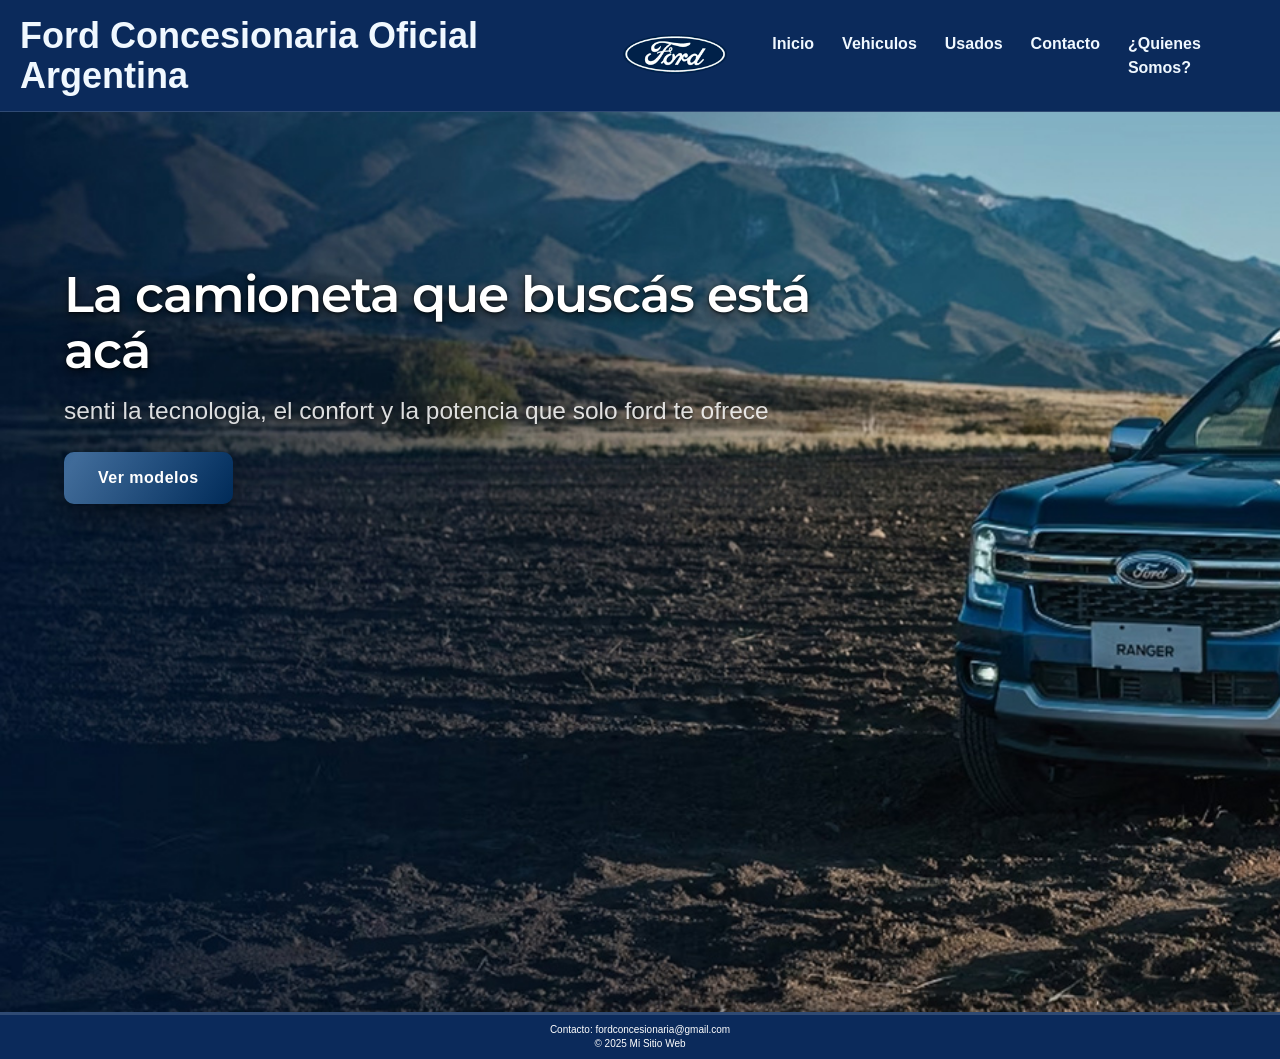
==== index.html @ 2f35cb09 "first commit" ====
<!DOCTYPE html>
<html lang="es">
<head>
    <meta charset="UTF-8">
    <meta name="viewport" content="width=device-width, initial-scale=1.0">
    <title>Ford Concesionaria - Inicio</title>

    <link href="https://cdn.jsdelivr.net/npm/bootstrap@5.3.8/dist/css/bootstrap.min.css" rel="stylesheet" integrity="sha384-sRIl4kxILFvY47J16cr9ZwB07vP4J8+LH7qKQnuqkuIAvNWLzeN8tE5YBujZqJLB" crossorigin="anonymous">

    <link rel="stylesheet" href="./style/styles.css">

    <link href="https://fonts.googleapis.com/css2?family=Montserrat:wght@400;600;700;800&display=swap" rel="stylesheet">


</head>

<body>
    <header>
        <div class="logo"> 
            <h1 class="nombre">Ford Concesionaria Oficial Argentina</h1>
            <a href="index.html" class="logo-img">
            <img class="img" src="./assets/logo-ford.webp" alt="logo de ford">
            </a>
        </div>
        <div class="navegacion">
        <nav>
            <ul>
                <li><a href="index.html">Inicio</a></li>
                <li><a href="paginas/vehiculos.html">Vehiculos</a></li>
                <li><a href="paginas/usados.html">Usados</a></li>
                <li><a href="paginas/contacto.html">Contacto</a></li>
                <li><a href="paginas/quienes-somos.html">¿Quienes Somos?</a></li>
            </ul>
        </nav>
        </div>
    </header>

    <main>
        <section class="inicio">
            <div class="contenido-inicio"> 
                <h2>La camioneta que buscás está acá</h2>
                <p>senti la tecnologia, el confort y la potencia que solo ford te ofrece</p>
                <!-- <p>Una nueva forma de manejar empieza acá, pensada para acompañarte en cada desafío.</p> -->
                <a class="btn-principal" href="paginas/vehiculos.html">Ver modelos</a>
                
                <!-- <img src="./assets/ranger-logo-principal.jpg" alt="imagen de una camioneta ford ranger" title="camioneta ford ranger"> -->
            </div>
        </section>
    </main>

    <footer>
        <p>Contacto: fordconcesionaria@gmail.com<br>© 2025 Mi Sitio Web</p>
    </footer>

    <script src="https://cdn.jsdelivr.net/npm/bootstrap@5.3.8/dist/js/bootstrap.bundle.min.js" integrity="sha384-FKyoEForCGlyvwx9Hj09JcYn3nv7wiPVlz7YYwJrWVcXK/BmnVDxM+D2scQbITxI" crossorigin="anonymous"></script>
    
</body>
</html>
---- style/styles.css ----
* {
    margin: 0;
    padding: 0;
    box-sizing: border-box;
}
body {
    font-family: 'Montserrat', sans-serif;
    margin: 0;
}

h1, h2, h3, h4, h5, h6 {
    margin: 0;
    font-family: 'Montserrat', sans-serif;
}

p {
    margin: 0;
}

ul {
    margin: 0;
    padding: 0;
    list-style: none;
}

/* HEADER CON BARRA DE NAVEGACION */
header{
    background-color: #0b2a5b; 
    color:aliceblue;
    display: flex;
    justify-content:space-between;
    align-items: center;
    /* font-family: "Nunito", sans-serif; */
    font-family: Arial, Helvetica, sans-serif;
    font-weight: 600;
    padding: 16px 40px;
}
header {
    border-bottom: 1px solid rgba(255,255,255,0.15);
}
.nombre{
    box-sizing:border-box;
color:#f4f6f8(0, 9, 91);
cursor: auto;
display: inline;
font-family: Antenna, Arial, Helvetica, "Microsoft YaHei", 微软雅黑, STXihei, 华文细黑, SimSun, 宋体;
font-size: 36px;
font-style: normal;
font-weight: 700;
height: auto;
letter-spacing: normal;
line-height: 39.6px;
text-indent: 0px;
text-rendering: optimizelegibility;
text-size-adjust: 100%;
width: auto;    
-webkit-font-smoothing: antialiased;
margin-left: -20px
}
.nombre h1{
    text-shadow: 
        0 4px 12px rgba(0, 0, 0, 0.6),
        0 1px 3px rgba(0, 0, 0, 0.8);
}
.navegacion {
    display: flex;
    align-items: center;
}
.navegacion a{
    color: aliceblue;
    text-decoration: none;
    font-size: 16px;
}
.navegacion a:hover {
  color: #3fa9f5;
}
.navegacion ul{
    list-style: none;
    display: flex;
    gap: 28px;
}
.logo {
    display: flex;
    align-items: center;
    gap:12px;

    }
.logo img{
        width: 150px;
        height: auto;
        }

.inicio{
    background-image: url("../assets/ranger-logo-principal.webp");
    background-size:cover;
    min-height: 100vh;    
    padding: 0 5vw;       
    
}
.contenido-inicio{
    color: white;
    font-family: sans-serif;
    max-width: auto;        
    padding-top: 7rem;
}


.contenido-inicio h2{
    
    margin-top: 2.7rem;
    font-size: clamp(2.52rem, 4.5vw, 3.15rem); 
    margin-bottom: 0.9rem;                     
    font-weight: 600;
    line-height: 1.1;
    letter-spacing: -0.02em;
    max-width: 750px;
    text-shadow: 
        0 4px 12px rgba(0, 0, 0, 0.6),
        0 1px 3px rgba(0, 0, 0, 0.8);
}


.contenido-inicio p{
    font-size: 1.53rem;       
    max-width: 100%;
    line-height: 1.44;         
    font-weight: 500;
    color: rgba(255,255,255,0.85);
    text-shadow: 
        0 2px 6px rgba(0, 0, 0, 0.6);
}



.btn-principal{
    display: inline-block;
    padding: 14px 34px;
    margin-top: 24px;
    background: linear-gradient(135deg, #003b7a, #002a57);
    color: white;
    text-decoration: none;
    font-weight: 600;
    font-size: 1rem;
    border-radius: 10px;
    letter-spacing: 0.5px;
    box-shadow: 0 10px 25px rgba(0, 0, 0, 0.35);
    transition: all 0.25s ease;
    position: relative;
    overflow: hidden;
}


.btn-principal::after{
    content: "";
    position: absolute;
    top: 0;
    left: -100%;
    width: 200%;
    height: 100%;
    background: linear-gradient(
        120deg,
        transparent,
        rgba(255,255,255,0.25),
        transparent
    );
    transition: 0.5s;
}

.btn-principal:hover::after{
    left: 100%;
}


.btn-principal:hover{
    background: linear-gradient(135deg, #002a57, #001c3d);
    transform: translateY(-3px);
    box-shadow: 0 15px 35px rgba(0,0,0,0.45);
}


.btn-principal:active{
    transform: translateY(1px) scale(0.96);
    box-shadow: 0 6px 15px rgba(0,0,0,0.4);
    background: linear-gradient(135deg, #003b7a, #002a57);
}



footer {
    background-color: #0b2a5b;
    color: white;
    text-align: center;
    font-family: sans-serif;
    font-size: 10px;
    padding: 6px 0;  
}
footer{
    border-top: 3px solid rgba(255,255,255,0.15);
}

footer p {
    margin: 2px 0;  
    line-height: 1.4;
}

.titulo-okm{
    text-align: center;
    margin-top: 4rem;
    margin-bottom: 2.5rem;
    padding: 0 5vw;

    font-family: 'Montserrat', sans-serif;
}


.titulo-okm h2{
    font-size: clamp(2.2rem, 4vw, 3rem);
    font-weight: 650;
    line-height: 1.15;
    letter-spacing: -0.02em;

    margin-bottom: 1rem;

    color: #0b1c2d; 

    text-shadow:
        0 2px 6px rgba(0,0,0,0.08);
}


.titulo-okm p{
    font-size: clamp(1.05rem, 1.6vw, 1.35rem);
    font-weight: 500;
    line-height: 1.6;

    max-width: 680px;
    margin: 0 auto;

    color: #4a5a6a; 

    text-shadow:
        0 1px 3px rgba(0,0,0,0.04);
}


.titulo-okm::after{
    content: "";
    display: block;
    width: 60px;
    height: 4px;
    margin: 1.2rem auto 1.5rem;

    background: linear-gradient(90deg, #4da3ff, #003b7a);
    border-radius: 4px;
}


.nav-vehiculos ul{
    display: flex;
    gap: 15px; 
    list-style: none;
    justify-content:center ;
    margin-top: 24px;
}
.nav-vehiculos ul li a{
    text-decoration: none;
    text-align: center;
}
.btn-vehiculo{
    background-color:  #003b7a;
    color: white;
    font-family: sans-serif;
    font-weight: 600;
    padding: 8px 16px;
    border-radius: 6px;
}
.btn-vehiculo:hover{
    background-color: #002a57 ;
}
.btn-vehiculo {
  display: inline-block;
  transition: transform 0.1s ease;
}
.btn-vehiculo:active {
    background-color: #003b7a;
    transform: scale(0.95); 
}
.titulo-p-up{
    text-align: center; 
    font-family: sans-serif;
    font-size: 2rem;
    margin-top: 60px;
    font-weight: 600;
}
.titulo-autos{
    text-align: center;
    font-family: sans-serif;
    font-size: 2rem;
    margin-top: 60px;
    font-weight: 600;
}
.titulo-suvs{
    text-align: center;
    font-family: sans-serif;
    font-size: 2rem;
    margin-top: 60px;
    font-weight: 600;
}
/* .body-0km {
    height: 100%;
}*/

.body-0km{
    min-height: 100vh;
    display: flex;
    flex-direction: column;
}
.main-0km{
    flex: 1;    
} 
body{
    min-height: 100vh;
    display: flex;
    flex-direction: column;
}
main{
    flex: 1;
}

.lista-articulos {
    
    display: grid; 
    grid-template-columns: repeat(3, minmax(300px, 400px));
    gap: 3rem;
    max-width: 1450px;   
    margin: 0 auto;    
    justify-content: start; 
    padding: 2rem 5vw;     
    margin-bottom: 100px;
}
.articulos-0km {
   
    
    /* flex: 1; */
    /* min-width: 400px;
    max-width: 400px; */
    text-align: center;
    font-family: sans-serif;
    
}
.articulos-0km h4{
    margin-top: 20px;
    font-family: sans-serif;
    font-size: 1.2rem;
    font-weight: 600;
    margin-bottom: 10px;
}
.art-usado h3{
    margin-top: 20px;
    font-family: sans-serif;
    font-size: 1.2rem;
    font-weight: 600;
    margin-bottom: 10px;
}

.articulos-0km .carousel-item {
    height: 250px; 
}

.articulos-0km img {
    margin-top: 20px;
    width: 100%;
    height: 100%;
    object-fit: cover; 
    border-radius: 10px;
    transition: transform 0.5s ease; 
}
.articulos-0km:hover img {
    transform: scale(1.1); 
}

.btn-cta{
    border-radius: 6px;
    background-color: #002a57;
    color: white;
    text-decoration: none;
    font-family: sans-serif;
    display: inline-block;
    text-align: center;
    margin-top:10px;
    padding: 6px 10px;
    /* width: 40%; */
}
.btn-cta:hover {
    background-color:#003b7a;
}
.btn-cta:active {
background-color: #002a57;
transform: scale(0.95); 
}

.titulo-usados{
    text-align: center;
    margin-top: 4rem;
    margin-bottom: 2.5rem;
    padding: 0 5vw;

    font-family: 'Montserrat', sans-serif;
}


.titulo-usados h2{
    font-size: clamp(2.2rem, 4vw, 3rem);
    font-weight: 650;
    line-height: 1.15;
    letter-spacing: -0.02em;

    margin-bottom: 1rem;

    color: #0b1c2d; 

    text-shadow:
        0 2px 6px rgba(0,0,0,0.08);
}


.titulo-usados p{
    font-size: clamp(1.05rem, 1.6vw, 1.35rem);
    font-weight: 500;
    line-height: 1.6;

    max-width: 680px;
    margin: 0 auto;

    color: #4a5a6a; 

    text-shadow:
        0 1px 3px rgba(0,0,0,0.04);
}


.titulo-usados::after{
    content: "";
    display: block;
    width: 60px;
    height: 4px;
    margin: 1.2rem auto 1.5rem;

    background: linear-gradient(90deg, #4da3ff, #003b7a);
    border-radius: 4px;
}



/* .titulo-usados{
    text-align: center;
    margin-top: 50px;
    font-size: 2rem;
    font-family: sans-serif;
    margin-bottom: 50px;
} */



.lista-usados{

    display: grid; 
    grid-template-columns: repeat(3, minmax(300px, 400px));
    gap: 3rem;
    max-width: 1450px;  
    margin: 0 auto;     
    justify-content: start; 
    padding: 2rem 5vw;     
}
.art-usado{
  
    flex: 1 1 300px;       
    /* flex: 1; */
    /* min-width: 400px;
    max-width: 400px; */
    text-align: center;
    font-family: sans-serif;
}
.articulos-0km,
.art-usado {
  width: 100%;
  max-width: 400px;
}
.art-usado img {
    width: auto;
    height: auto;
    border-radius: 12px;
    margin-bottom: 10px;
    transition: transform 0.5s ease; 
}
.art-usado:hover img {
    transform: scale(1.1); 
}


.contacto {
    min-height: 80vh;
    display: flex;
    flex-direction: column;  
    align-items: center;      
    justify-content: flex-start;
    padding: 4rem 1rem;
    gap: 2rem;          
}


.contacto-titulo {
    text-align: center;
    font-size: 2rem;
    margin-bottom: 2rem;
    color: #0b2a5b
}


.contacto form {
    width: 100%;
    max-width: 600px;    
}
.cont-form{
    background-color: #f4f6f8;
    padding: 40px;
    border-radius: 12px;
    box-shadow: 0 12px 35px rgba(0, 0, 0, 0.12);
}
.contacto .row {
    margin-bottom: 1rem;   
}

.contacto .btn-primary {
    margin-top: 1rem;
    background-color: #0b2a5b;
    border: none;
    font-weight: 600;
    transition: all 0.2s ease;
}

.contacto .btn-primary:hover {
    background-color: #082046;  
}


.contacto .btn-primary:active {
    background-color: #0b2a5b;
    transform: scale(0.95);     
}
.contacto .form-control:focus {
    border-color: #0b2a5b;               
    box-shadow: 0 0 0 0.2rem rgba(11, 42, 91, 0.25); 
}


.q-n {
    min-height: 100vh;
    display: flex;
    flex-direction: column;
}

.q-n main {
    flex: 1;
    padding-bottom: 120px;
}
.quienes-somos {
    padding: 30px;
    border-radius: 12px;
    background-color: rgba(0, 0, 0, 0.1);;
    max-width: 1200px;
    margin: 60px auto;
    display: flex;
    align-items: stretch; 
    gap: 40px;
    padding: 50px 20px;
    font-family: sans-serif;
}


.qs-texto {
    width: 45%;
    text-align: left;
    line-height: 1.6;
}


.qs-linea {
    width: 4px;
    background-color: #0b2a5b;
    border-radius: 2px;
}


.qs-imagen {
    width: 45%;
}

.qs-imagen img {
    width: 100%;
    height: auto;
    border-radius: 12px;
}

.titulo-q-n h2 {
    text-align: center;
    margin-top: 40px;
    font-size: 2rem;
    font-family: sans-serif;
    font-weight: 
    600;
}
.carousel-control-prev-icon,
.carousel-control-next-icon {
    filter: invert(1);
}
.carousel-indicators [data-bs-target] {
    background-color: #454545; 
}

.carousel-indicators .active {
    background-color: #000000; 
}



@media (max-width: 992px) {

  header {
    flex-direction: column;
    align-items: center;
    text-align: center;
    gap: 15px;
    padding: 20px;
  }

  .logo {
    flex-direction: column;
    gap: 8px;
  }

  .nombre {
    font-size: 1.5rem;
    margin-left: 0;
    line-height: 1.2;
  }

  .logo img {
    width: 110px;
  }

  .navegacion ul {
    flex-wrap: wrap;
    justify-content: center;
    gap: 15px;
  }
}


@media (max-width: 576px) {

  .nombre {
    font-size: 1.2rem;
  }

  .navegacion ul {
    flex-direction: column;
    gap: 12px;
  }
}



@media (max-width: 992px) {

  .contenido-inicio {
    padding-top: 5rem;
    text-align: center;
  }

  .contenido-inicio h2 {
    font-size: 2.2rem;
    margin-left: auto;
    margin-right: auto;
  }

  .contenido-inicio p {
    font-size: 1.2rem;
  }
}

@media (max-width: 576px) {

  .inicio {
    padding: 0 20px;
    text-align: center;
  }

  .contenido-inicio h2 {
    font-size: 1.8rem;
  }

  .contenido-inicio p {
    font-size: 1rem;
  }

  .btn-principal {
    padding: 12px 24px;
    font-size: 0.9rem;
  }
}

@media (max-width: 1200px) {
  .lista-articulos {
    grid-template-columns: repeat(2, 1fr);
    justify-content: center;
  }
}

@media (max-width: 768px) {
  .lista-articulos {
    grid-template-columns: 1fr; 
    gap: 2rem;
    padding: 2rem 20px;
  }

  .articulos-0km,
  .art-usado {
    max-width: 100%;
  }
}


@media (max-width: 768px) {

  .contacto {
    padding: 3rem 20px;
  }

  .cont-form {
    padding: 25px;
  }

  .contacto-titulo {
    font-size: 1.6rem;
  }
}


@media (max-width: 576px) {
  footer {
    font-size: 0.8rem;
    padding: 12px;
  }
}
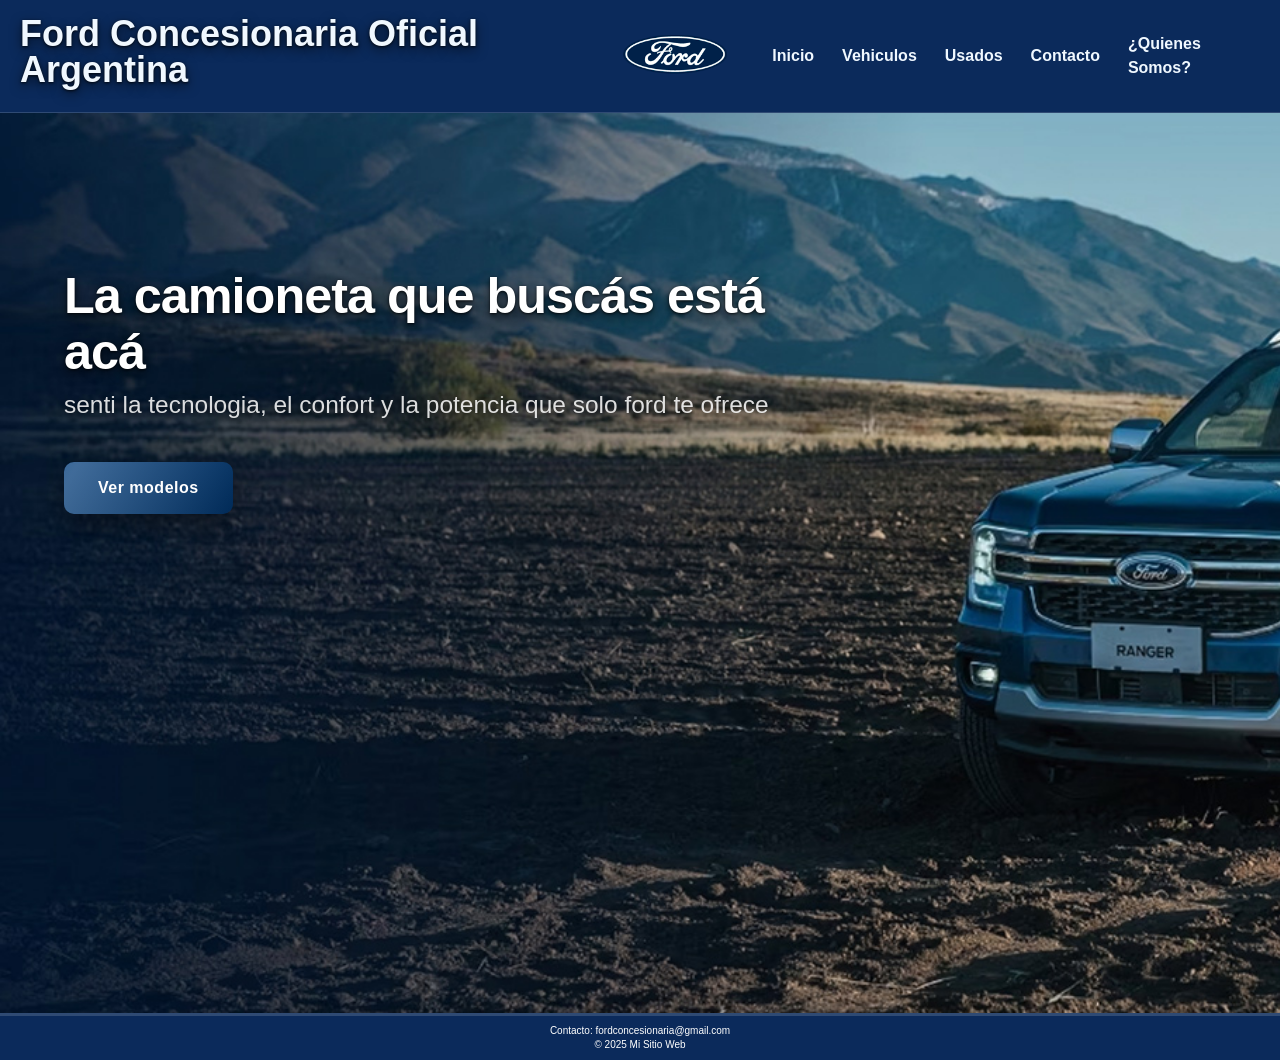
==== commit d1dbf675: "sass" ====
--- a/index.html
+++ b/index.html
@@ -9,7 +9,7 @@
 
     <link rel="stylesheet" href="./style/styles.css">
 
-    <link href="https://fonts.googleapis.com/css2?family=Montserrat:wght@400;600;700;800&display=swap" rel="stylesheet">
+    <link href="https://fonts.googleapis.com/css2?family=Mont   serrat:wght@400;600;700;800&display=swap" rel="stylesheet">
 
 
 </head>
@@ -22,7 +22,14 @@
             <img class="img" src="./assets/logo-ford.webp" alt="logo de ford">
             </a>
         </div>
+
+
+
         <div class="navegacion">
+            <input type="checkbox" id="menu-toggle">
+            <label for="menu-toggle" class="menu-btn">MENU</label>
+
+
         <nav>
             <ul>
                 <li><a href="index.html">Inicio</a></li>
--- a/style/styles.css
+++ b/style/styles.css
@@ -1,755 +1,980 @@
 * {
-    margin: 0;
-    padding: 0;
-    box-sizing: border-box;
-}
+  margin: 0;
+  padding: 0;
+  box-sizing: border-box;
+}
+
 body {
-    font-family: 'Montserrat', sans-serif;
-    margin: 0;
-}
-
-h1, h2, h3, h4, h5, h6 {
-    margin: 0;
-    font-family: 'Montserrat', sans-serif;
-}
-
-p {
-    margin: 0;
-}
-
-ul {
-    margin: 0;
-    padding: 0;
-    list-style: none;
-}
-
-/* HEADER CON BARRA DE NAVEGACION */
-header{
-    background-color: #0b2a5b; 
-    color:aliceblue;
-    display: flex;
-    justify-content:space-between;
-    align-items: center;
-    /* font-family: "Nunito", sans-serif; */
-    font-family: Arial, Helvetica, sans-serif;
-    font-weight: 600;
-    padding: 16px 40px;
-}
+  font-family: "Montserrat", sans-serif;
+  min-height: 100vh;
+  display: flex;
+  flex-direction: column;
+}
+
+main {
+  flex: 1;
+}
+
+/*HEADER*/
 header {
-    border-bottom: 1px solid rgba(255,255,255,0.15);
-}
-.nombre{
-    box-sizing:border-box;
-color:#f4f6f8(0, 9, 91);
-cursor: auto;
-display: inline;
-font-family: Antenna, Arial, Helvetica, "Microsoft YaHei", 微软雅黑, STXihei, 华文细黑, SimSun, 宋体;
-font-size: 36px;
-font-style: normal;
-font-weight: 700;
-height: auto;
-letter-spacing: normal;
-line-height: 39.6px;
-text-indent: 0px;
-text-rendering: optimizelegibility;
-text-size-adjust: 100%;
-width: auto;    
--webkit-font-smoothing: antialiased;
-margin-left: -20px
-}
-.nombre h1{
-    text-shadow: 
-        0 4px 12px rgba(0, 0, 0, 0.6),
-        0 1px 3px rgba(0, 0, 0, 0.8);
-}
-.navegacion {
-    display: flex;
-    align-items: center;
-}
-.navegacion a{
-    color: aliceblue;
-    text-decoration: none;
-    font-size: 16px;
-}
-.navegacion a:hover {
+  background-color: #0b2a5b;
+  color: aliceblue;
+  display: flex;
+  justify-content: space-between;
+  align-items: center;
+  padding: 16px 40px;
+  border-bottom: 1px solid rgba(255, 255, 255, 0.15);
+  font-weight: 600;
+}
+header .logo {
+  display: flex;
+  align-items: center;
+  gap: 12px;
+}
+header .logo img {
+  width: 150px;
+  height: auto;
+}
+header .nombre {
+  font-size: 36px;
+  font-weight: 700;
+  margin-left: -20px;
+  line-height: 1;
+  text-shadow: 0 4px 12px rgba(0, 0, 0, 0.6), 0 1px 3px rgba(0, 0, 0, 0.8);
+}
+header .navegacion {
+  display: flex;
+  align-items: center;
+}
+header .navegacion ul {
+  display: flex;
+  align-items: center;
+  gap: 28px;
+  list-style: none;
+  margin: 0;
+  padding: 0;
+}
+header .navegacion li {
+  display: flex;
+  align-items: center;
+}
+header .navegacion a {
+  color: aliceblue;
+  text-decoration: none;
+  font-size: 16px;
+}
+header .navegacion a:hover {
   color: #3fa9f5;
 }
-.navegacion ul{
-    list-style: none;
-    display: flex;
-    gap: 28px;
-}
-.logo {
-    display: flex;
-    align-items: center;
-    gap:12px;
-
-    }
-.logo img{
-        width: 150px;
-        height: auto;
-        }
-
-.inicio{
-    background-image: url("../assets/ranger-logo-principal.webp");
-    background-size:cover;
-    min-height: 100vh;    
-    padding: 0 5vw;       
-    
-}
-.contenido-inicio{
-    color: white;
-    font-family: sans-serif;
-    max-width: auto;        
-    padding-top: 7rem;
-}
-
-
-.contenido-inicio h2{
-    
-    margin-top: 2.7rem;
-    font-size: clamp(2.52rem, 4.5vw, 3.15rem); 
-    margin-bottom: 0.9rem;                     
-    font-weight: 600;
-    line-height: 1.1;
-    letter-spacing: -0.02em;
-    max-width: 750px;
-    text-shadow: 
-        0 4px 12px rgba(0, 0, 0, 0.6),
-        0 1px 3px rgba(0, 0, 0, 0.8);
-}
-
-
-.contenido-inicio p{
-    font-size: 1.53rem;       
-    max-width: 100%;
-    line-height: 1.44;         
-    font-weight: 500;
-    color: rgba(255,255,255,0.85);
-    text-shadow: 
-        0 2px 6px rgba(0, 0, 0, 0.6);
-}
-
-
-
-.btn-principal{
-    display: inline-block;
-    padding: 14px 34px;
-    margin-top: 24px;
-    background: linear-gradient(135deg, #003b7a, #002a57);
-    color: white;
-    text-decoration: none;
-    font-weight: 600;
-    font-size: 1rem;
-    border-radius: 10px;
-    letter-spacing: 0.5px;
-    box-shadow: 0 10px 25px rgba(0, 0, 0, 0.35);
-    transition: all 0.25s ease;
-    position: relative;
-    overflow: hidden;
-}
-
-
-.btn-principal::after{
-    content: "";
-    position: absolute;
-    top: 0;
-    left: -100%;
-    width: 200%;
-    height: 100%;
-    background: linear-gradient(
-        120deg,
-        transparent,
-        rgba(255,255,255,0.25),
-        transparent
-    );
-    transition: 0.5s;
-}
-
-.btn-principal:hover::after{
-    left: 100%;
-}
-
-
-.btn-principal:hover{
-    background: linear-gradient(135deg, #002a57, #001c3d);
-    transform: translateY(-3px);
-    box-shadow: 0 15px 35px rgba(0,0,0,0.45);
-}
-
-
-.btn-principal:active{
-    transform: translateY(1px) scale(0.96);
-    box-shadow: 0 6px 15px rgba(0,0,0,0.4);
-    background: linear-gradient(135deg, #003b7a, #002a57);
-}
-
-
-
+
+#menu-toggle,
+.menu-btn {
+  display: none;
+}
+
+/*INICIO*/
+.inicio {
+  background-image: url("../assets/ranger-logo-principal.webp");
+  background-size: cover;
+  min-height: 100vh;
+  padding: 0 5vw;
+}
+.inicio .contenido-inicio {
+  color: white;
+  padding-top: 7rem;
+}
+.inicio .contenido-inicio h2 {
+  margin-top: 2.7rem;
+  font-size: clamp(2.52rem, 4.5vw, 3.15rem);
+  font-weight: 600;
+  line-height: 1.1;
+  letter-spacing: -0.02em;
+  max-width: 700px;
+  text-shadow: 0 4px 12px rgba(0, 0, 0, 0.6), 0 1px 3px rgba(0, 0, 0, 0.8);
+}
+.inicio .contenido-inicio p {
+  font-size: 1.53rem;
+  line-height: 1.44;
+  font-weight: 500;
+  color: rgba(255, 255, 255, 0.85);
+  text-shadow: 0 2px 6px rgba(0, 0, 0, 0.6);
+}
+.inicio .contenido-inicio .btn-principal {
+  display: inline-block;
+  padding: 14px 34px;
+  margin-top: 24px;
+  background: linear-gradient(135deg, #003b7a, #002a57);
+  color: white;
+  text-decoration: none;
+  font-weight: 600;
+  border-radius: 10px;
+  letter-spacing: 0.5px;
+  box-shadow: 0 10px 25px rgba(0, 0, 0, 0.35);
+  position: relative;
+  overflow: hidden;
+  transition: all 0.25s ease;
+}
+.inicio .contenido-inicio .btn-principal:hover {
+  transform: translateY(-3px);
+}
+.inicio .contenido-inicio .btn-principal:active {
+  transform: translateY(1px) scale(0.96);
+}
+.inicio .contenido-inicio .btn-principal::after {
+  content: "";
+  position: absolute;
+  top: 0;
+  left: -100%;
+  width: 200%;
+  height: 100%;
+  background: linear-gradient(120deg, transparent, rgba(255, 255, 255, 0.25), transparent);
+  transition: 0.5s;
+}
+.inicio .contenido-inicio .btn-principal:hover::after {
+  left: 100%;
+}
+
+/*FOOTER*/
 footer {
-    background-color: #0b2a5b;
-    color: white;
-    text-align: center;
-    font-family: sans-serif;
-    font-size: 10px;
-    padding: 6px 0;  
-}
-footer{
-    border-top: 3px solid rgba(255,255,255,0.15);
-}
-
+  background-color: #0b2a5b;
+  color: white;
+  text-align: center;
+  font-size: 10px;
+  padding: 6px 0;
+  border-top: 3px solid rgba(255, 255, 255, 0.15);
+}
 footer p {
-    margin: 2px 0;  
-    line-height: 1.4;
-}
-
-.titulo-okm{
-    text-align: center;
-    margin-top: 4rem;
-    margin-bottom: 2.5rem;
-    padding: 0 5vw;
-
-    font-family: 'Montserrat', sans-serif;
-}
-
-
-.titulo-okm h2{
-    font-size: clamp(2.2rem, 4vw, 3rem);
-    font-weight: 650;
-    line-height: 1.15;
-    letter-spacing: -0.02em;
-
-    margin-bottom: 1rem;
-
-    color: #0b1c2d; 
-
-    text-shadow:
-        0 2px 6px rgba(0,0,0,0.08);
-}
-
-
-.titulo-okm p{
-    font-size: clamp(1.05rem, 1.6vw, 1.35rem);
-    font-weight: 500;
-    line-height: 1.6;
-
-    max-width: 680px;
-    margin: 0 auto;
-
-    color: #4a5a6a; 
-
-    text-shadow:
-        0 1px 3px rgba(0,0,0,0.04);
-}
-
-
-.titulo-okm::after{
-    content: "";
-    display: block;
-    width: 60px;
-    height: 4px;
-    margin: 1.2rem auto 1.5rem;
-
-    background: linear-gradient(90deg, #4da3ff, #003b7a);
-    border-radius: 4px;
-}
-
-
-.nav-vehiculos ul{
-    display: flex;
-    gap: 15px; 
-    list-style: none;
-    justify-content:center ;
-    margin-top: 24px;
-}
-.nav-vehiculos ul li a{
-    text-decoration: none;
-    text-align: center;
-}
-.btn-vehiculo{
-    background-color:  #003b7a;
-    color: white;
-    font-family: sans-serif;
-    font-weight: 600;
-    padding: 8px 16px;
-    border-radius: 6px;
-}
-.btn-vehiculo:hover{
-    background-color: #002a57 ;
-}
+  margin: 2px 0;
+  line-height: 1.4;
+}
+
+/*VEHICULOS */
+.titulo-okm {
+  text-align: center;
+  margin-top: 4rem;
+  margin-bottom: 2.5rem;
+  padding: 0 5vw;
+  font-family: "Montserrat", sans-serif;
+}
+.titulo-okm h2 {
+  font-size: clamp(2.2rem, 4vw, 3rem);
+  font-weight: 650;
+  line-height: 1.15;
+  letter-spacing: -0.02em;
+  margin-bottom: 1rem;
+  color: #0b1c2d;
+  text-shadow: 0 2px 6px rgba(0, 0, 0, 0.08);
+}
+.titulo-okm p {
+  font-size: clamp(1.05rem, 1.6vw, 1.35rem);
+  font-weight: 500;
+  line-height: 1.6;
+  max-width: 680px;
+  margin: 0 auto;
+  color: #4a5a6a;
+  text-shadow: 0 1px 3px rgba(0, 0, 0, 0.04);
+}
+.titulo-okm::after {
+  content: "";
+  display: block;
+  width: 60px;
+  height: 4px;
+  margin: 1.2rem auto 1.5rem;
+  background: linear-gradient(90deg, #4da3ff, #003b7a);
+  border-radius: 4px;
+}
+
+.nav-vehiculos ul {
+  display: flex;
+  gap: 15px;
+  justify-content: center;
+  margin-top: 24px;
+  list-style: none;
+}
+.nav-vehiculos ul li a {
+  text-decoration: none;
+  text-align: center;
+}
+
 .btn-vehiculo {
+  background-color: #003b7a;
+  color: white;
+  font-weight: 600;
+  padding: 8px 16px;
+  border-radius: 6px;
   display: inline-block;
   transition: transform 0.1s ease;
 }
+.btn-vehiculo:hover {
+  background-color: #002a57;
+}
 .btn-vehiculo:active {
-    background-color: #003b7a;
-    transform: scale(0.95); 
-}
-.titulo-p-up{
-    text-align: center; 
-    font-family: sans-serif;
-    font-size: 2rem;
-    margin-top: 60px;
-    font-weight: 600;
-}
-.titulo-autos{
-    text-align: center;
-    font-family: sans-serif;
-    font-size: 2rem;
-    margin-top: 60px;
-    font-weight: 600;
-}
-.titulo-suvs{
-    text-align: center;
-    font-family: sans-serif;
-    font-size: 2rem;
-    margin-top: 60px;
-    font-weight: 600;
-}
-/* .body-0km {
-    height: 100%;
-}*/
-
-.body-0km{
-    min-height: 100vh;
-    display: flex;
-    flex-direction: column;
-}
-.main-0km{
-    flex: 1;    
-} 
-body{
-    min-height: 100vh;
-    display: flex;
-    flex-direction: column;
-}
-main{
-    flex: 1;
-}
-
+  transform: scale(0.95);
+  background-color: #003b7a;
+}
+
+.titulo-p-up,
+.titulo-autos,
+.titulo-suvs {
+  text-align: center;
+  font-size: 2rem;
+  margin-top: 60px;
+  font-weight: 600;
+}
+
+/*VEHICULOS*/
 .lista-articulos {
-    
-    display: grid; 
-    grid-template-columns: repeat(3, minmax(300px, 400px));
-    gap: 3rem;
-    max-width: 1450px;   
-    margin: 0 auto;    
-    justify-content: start; 
-    padding: 2rem 5vw;     
-    margin-bottom: 100px;
-}
+  display: grid;
+  grid-template-columns: repeat(3, minmax(300px, 400px));
+  gap: 3rem;
+  max-width: 1450px;
+  margin: 0 auto;
+  justify-content: start;
+  padding: 2rem 5vw;
+  margin-bottom: 100px;
+}
+
 .articulos-0km {
-   
-    
-    /* flex: 1; */
-    /* min-width: 400px;
-    max-width: 400px; */
-    text-align: center;
-    font-family: sans-serif;
-    
-}
-.articulos-0km h4{
-    margin-top: 20px;
-    font-family: sans-serif;
-    font-size: 1.2rem;
-    font-weight: 600;
-    margin-bottom: 10px;
-}
-.art-usado h3{
-    margin-top: 20px;
-    font-family: sans-serif;
-    font-size: 1.2rem;
-    font-weight: 600;
-    margin-bottom: 10px;
-}
-
+  text-align: center;
+}
+.articulos-0km h4 {
+  margin-top: 20px;
+  font-size: 1.2rem;
+  font-weight: 600;
+  margin-bottom: 10px;
+}
 .articulos-0km .carousel-item {
-    height: 250px; 
-}
-
+  height: 250px;
+}
 .articulos-0km img {
-    margin-top: 20px;
-    width: 100%;
-    height: 100%;
-    object-fit: cover; 
-    border-radius: 10px;
-    transition: transform 0.5s ease; 
+  margin-top: 20px;
+  width: 100%;
+  height: 100%;
+  object-fit: cover;
+  border-radius: 10px;
+  transition: transform 0.5s ease;
 }
 .articulos-0km:hover img {
-    transform: scale(1.1); 
-}
-
-.btn-cta{
-    border-radius: 6px;
-    background-color: #002a57;
-    color: white;
-    text-decoration: none;
-    font-family: sans-serif;
-    display: inline-block;
-    text-align: center;
-    margin-top:10px;
-    padding: 6px 10px;
-    /* width: 40%; */
+  transform: scale(1.1);
+}
+
+.btn-cta {
+  border-radius: 6px;
+  background-color: #002a57;
+  color: white;
+  text-decoration: none;
+  display: inline-block;
+  text-align: center;
+  margin-top: 10px;
+  padding: 6px 10px;
 }
 .btn-cta:hover {
-    background-color:#003b7a;
+  background-color: #003b7a;
 }
 .btn-cta:active {
-background-color: #002a57;
-transform: scale(0.95); 
-}
-
-.titulo-usados{
-    text-align: center;
-    margin-top: 4rem;
-    margin-bottom: 2.5rem;
-    padding: 0 5vw;
-
-    font-family: 'Montserrat', sans-serif;
-}
-
-
-.titulo-usados h2{
-    font-size: clamp(2.2rem, 4vw, 3rem);
-    font-weight: 650;
-    line-height: 1.15;
-    letter-spacing: -0.02em;
-
-    margin-bottom: 1rem;
-
-    color: #0b1c2d; 
-
-    text-shadow:
-        0 2px 6px rgba(0,0,0,0.08);
-}
-
-
-.titulo-usados p{
-    font-size: clamp(1.05rem, 1.6vw, 1.35rem);
-    font-weight: 500;
-    line-height: 1.6;
-
-    max-width: 680px;
-    margin: 0 auto;
-
-    color: #4a5a6a; 
-
-    text-shadow:
-        0 1px 3px rgba(0,0,0,0.04);
-}
-
-
-.titulo-usados::after{
-    content: "";
+  transform: scale(0.95);
+  background-color: #002a57;
+}
+
+/*USADOS*/
+.titulo-usados {
+  text-align: center;
+  margin-top: 4rem;
+  margin-bottom: 2.5rem;
+  padding: 0 5vw;
+  font-family: "Montserrat", sans-serif;
+}
+.titulo-usados h2 {
+  font-size: clamp(2.2rem, 4vw, 3rem);
+  font-weight: 650;
+  line-height: 1.15;
+  letter-spacing: -0.02em;
+  margin-bottom: 1rem;
+  color: #0b1c2d;
+  text-shadow: 0 2px 6px rgba(0, 0, 0, 0.08);
+}
+.titulo-usados p {
+  font-size: clamp(1.05rem, 1.6vw, 1.35rem);
+  font-weight: 500;
+  line-height: 1.6;
+  max-width: 680px;
+  margin: 0 auto;
+  color: #4a5a6a;
+  text-shadow: 0 1px 3px rgba(0, 0, 0, 0.04);
+}
+.titulo-usados::after {
+  content: "";
+  display: block;
+  width: 60px;
+  height: 4px;
+  margin: 1.2rem auto 1.5rem;
+  background: linear-gradient(90deg, #4da3ff, #003b7a);
+  border-radius: 4px;
+}
+
+.lista-usados {
+  display: grid;
+  grid-template-columns: repeat(3, minmax(300px, 400px));
+  gap: 3rem;
+  max-width: 1450px;
+  margin: 0 auto;
+  justify-content: start;
+  padding: 2rem 5vw;
+}
+
+.art-usado {
+  flex: 1 1 300px;
+  text-align: center;
+  font-family: sans-serif;
+}
+.art-usado img {
+  width: auto;
+  height: auto;
+  border-radius: 12px;
+  margin-bottom: 10px;
+  transition: transform 0.5s ease;
+}
+.art-usado:hover img {
+  transform: scale(1.1);
+}
+.art-usado h3 {
+  margin-top: 20px;
+  font-size: 1.2rem;
+  font-weight: 600;
+  margin-bottom: 10px;
+}
+.art-usado p {
+  font-size: 1rem;
+}
+
+/*CONTACTO*/
+.contacto {
+  min-height: 80vh;
+  display: flex;
+  flex-direction: column;
+  align-items: center;
+  justify-content: flex-start;
+  padding: 4rem 1rem;
+  gap: 2rem;
+}
+.contacto-titulo {
+  text-align: center;
+  font-size: 2rem;
+  margin-bottom: 2rem;
+  color: #0b2a5b;
+}
+.contacto form {
+  width: 100%;
+  max-width: 600px;
+}
+.contacto .cont-form {
+  background-color: #f4f6f8;
+  padding: 40px;
+  border-radius: 12px;
+  box-shadow: 0 12px 35px rgba(0, 0, 0, 0.12);
+}
+.contacto .row {
+  margin-bottom: 1rem;
+}
+.contacto .btn-primary {
+  margin-top: 1rem;
+  background-color: #0b2a5b;
+  border: none;
+  font-weight: 600;
+  transition: all 0.2s ease;
+}
+.contacto .btn-primary:hover {
+  background-color: #082046;
+}
+.contacto .btn-primary:active {
+  background-color: #0b2a5b;
+  transform: scale(0.95);
+}
+.contacto .form-control:focus {
+  border-color: #0b2a5b;
+  box-shadow: 0 0 0 0.2rem rgba(11, 42, 91, 0.25);
+}
+.contacto .form-control:required {
+  border-left: 4px solid orange;
+}
+.contacto .form-control:invalid {
+  border-left: 4px solid #0b2a5b;
+}
+.contacto .form-control:valid {
+  border-left: 4px solid green;
+}
+.contacto textarea:required {
+  border-left: 4px solid orange;
+}
+.contacto textarea:invalid {
+  border-left: 4px solid #0b2a5b;
+}
+.contacto textarea:valid {
+  border-left: 4px solid green;
+}
+
+.q-n {
+  min-height: 100vh;
+  display: flex;
+  flex-direction: column;
+}
+.q-n main {
+  flex: 1;
+  padding-bottom: 120px;
+}
+.q-n .section-quienes-somos {
+  padding: 20px 40px 60PX 40PX;
+}
+.q-n .titulo-q-n h2 {
+  text-align: center;
+  margin-top: 40px;
+  font-size: 2rem;
+  font-family: sans-serif;
+  font-weight: 600;
+}
+.q-n .quienes-somos {
+  padding: 50px 20px;
+  border-radius: 12px;
+  background-color: rgba(0, 0, 0, 0.1);
+  max-width: 1200px;
+  margin: 60px auto;
+  display: flex;
+  align-items: stretch;
+  gap: 40px;
+  font-family: sans-serif;
+}
+.q-n .qs-texto {
+  width: 45%;
+  text-align: left;
+  line-height: 1.6;
+}
+.q-n .qs-linea {
+  width: 4px;
+  background-color: #0b2a5b;
+  border-radius: 2px;
+}
+.q-n .qs-imagen {
+  width: 45%;
+}
+.q-n .qs-imagen img {
+  width: 100%;
+  height: auto;
+  border-radius: 12px;
+}
+
+html, body {
+  width: 100%;
+  overflow-x: hidden;
+}
+
+main, section {
+  max-width: 100%;
+  overflow-x: hidden;
+}
+
+.inicio {
+  width: 100%;
+  max-width: 100%;
+}
+
+@media (max-width: 600px) {
+  /*HEADER*/
+  #menu-toggle,
+  .menu-btn {
     display: block;
-    width: 60px;
-    height: 4px;
-    margin: 1.2rem auto 1.5rem;
-
-    background: linear-gradient(90deg, #4da3ff, #003b7a);
-    border-radius: 4px;
-}
-
-
-
-/* .titulo-usados{
-    text-align: center;
-    margin-top: 50px;
-    font-size: 2rem;
-    font-family: sans-serif;
-    margin-bottom: 50px;
-} */
-
-
-
-.lista-usados{
-
-    display: grid; 
-    grid-template-columns: repeat(3, minmax(300px, 400px));
-    gap: 3rem;
-    max-width: 1450px;  
-    margin: 0 auto;     
-    justify-content: start; 
-    padding: 2rem 5vw;     
-}
-.art-usado{
-  
-    flex: 1 1 300px;       
-    /* flex: 1; */
-    /* min-width: 400px;
-    max-width: 400px; */
-    text-align: center;
-    font-family: sans-serif;
-}
-.articulos-0km,
-.art-usado {
-  width: 100%;
-  max-width: 400px;
-}
-.art-usado img {
-    width: auto;
-    height: auto;
-    border-radius: 12px;
-    margin-bottom: 10px;
-    transition: transform 0.5s ease; 
-}
-.art-usado:hover img {
-    transform: scale(1.1); 
-}
-
-
-.contacto {
-    min-height: 80vh;
-    display: flex;
-    flex-direction: column;  
-    align-items: center;      
-    justify-content: flex-start;
-    padding: 4rem 1rem;
-    gap: 2rem;          
-}
-
-
-.contacto-titulo {
-    text-align: center;
-    font-size: 2rem;
-    margin-bottom: 2rem;
-    color: #0b2a5b
-}
-
-
-.contacto form {
-    width: 100%;
-    max-width: 600px;    
-}
-.cont-form{
-    background-color: #f4f6f8;
-    padding: 40px;
-    border-radius: 12px;
-    box-shadow: 0 12px 35px rgba(0, 0, 0, 0.12);
-}
-.contacto .row {
-    margin-bottom: 1rem;   
-}
-
-.contacto .btn-primary {
-    margin-top: 1rem;
-    background-color: #0b2a5b;
-    border: none;
-    font-weight: 600;
-    transition: all 0.2s ease;
-}
-
-.contacto .btn-primary:hover {
-    background-color: #082046;  
-}
-
-
-.contacto .btn-primary:active {
-    background-color: #0b2a5b;
-    transform: scale(0.95);     
-}
-.contacto .form-control:focus {
-    border-color: #0b2a5b;               
-    box-shadow: 0 0 0 0.2rem rgba(11, 42, 91, 0.25); 
-}
-
-
-.q-n {
-    min-height: 100vh;
-    display: flex;
-    flex-direction: column;
-}
-
-.q-n main {
-    flex: 1;
-    padding-bottom: 120px;
-}
-.quienes-somos {
-    padding: 30px;
-    border-radius: 12px;
-    background-color: rgba(0, 0, 0, 0.1);;
-    max-width: 1200px;
-    margin: 60px auto;
-    display: flex;
-    align-items: stretch; 
-    gap: 40px;
-    padding: 50px 20px;
-    font-family: sans-serif;
-}
-
-
-.qs-texto {
-    width: 45%;
-    text-align: left;
-    line-height: 1.6;
-}
-
-
-.qs-linea {
-    width: 4px;
-    background-color: #0b2a5b;
-    border-radius: 2px;
-}
-
-
-.qs-imagen {
-    width: 45%;
-}
-
-.qs-imagen img {
-    width: 100%;
-    height: auto;
-    border-radius: 12px;
-}
-
-.titulo-q-n h2 {
-    text-align: center;
-    margin-top: 40px;
-    font-size: 2rem;
-    font-family: sans-serif;
-    font-weight: 
-    600;
-}
-.carousel-control-prev-icon,
-.carousel-control-next-icon {
-    filter: invert(1);
-}
-.carousel-indicators [data-bs-target] {
-    background-color: #454545; 
-}
-
-.carousel-indicators .active {
-    background-color: #000000; 
-}
-
-
-
-@media (max-width: 992px) {
-
+  }
   header {
     flex-direction: column;
     align-items: center;
-    text-align: center;
-    gap: 15px;
+    padding: 26px 16px;
+    text-align: center;
+  }
+  header .logo {
+    flex-direction: column;
+    align-items: center;
+  }
+  header .logo img {
+    width: 130px;
+    transform: translateX(18px);
+  }
+  header .nombre {
+    font-size: 1.6rem;
+    margin: 0;
+    line-height: 1.2;
+  }
+  header .navegacion {
+    width: 100%;
+    display: flex;
+    flex-direction: column;
+    align-items: center;
+  }
+  header .navegacion nav {
+    width: 100%;
+    max-width: 420px;
+    max-height: 0;
+    overflow: hidden;
+    transition: max-height 0.5s ease;
+  }
+  header .navegacion ul {
+    width: 100%;
+    display: flex;
+    flex-direction: column;
+    align-items: center;
+    margin-top: 22px;
+    gap: 18px;
+  }
+  header .navegacion a {
+    font-size: 1.1rem;
+    font-weight: 600;
+    letter-spacing: 1px;
+    text-transform: uppercase;
+  }
+  header #menu-toggle {
+    display: none;
+  }
+  header .menu-btn {
+    width: 90%;
+    max-width: 420px;
+    margin-top: 18px;
+    padding: 14px 0;
+    border: 2px solid white;
+    background: transparent;
+    color: white;
+    font-size: 0.95rem;
+    font-weight: 700;
+    letter-spacing: 3px;
+    border-radius: 40px;
+    cursor: pointer;
+    transition: 0.3s;
+    text-align: center;
+  }
+  header .menu-btn:hover {
+    background: white;
+    color: #0b2a5b;
+  }
+  #menu-toggle:checked ~ nav {
+    max-height: 500px;
+  }
+  /*INICIO*/
+  .inicio {
+    min-height: calc(100vh - 260px);
+    background-position: center;
+    background-size: cover;
+    padding: 40px 20px 60px;
+    display: flex;
+    align-items: flex-start;
+    justify-content: center;
+  }
+  .inicio .contenido-inicio {
+    padding-top: 20px;
+    text-align: center;
+    max-width: 500px;
+    background: rgba(20, 20, 20, 0.22);
+    padding: 26px 22px 32px;
+    border-radius: 18px;
+    box-shadow: 0 8px 24px rgba(0, 0, 0, 0.25);
+  }
+  .inicio .contenido-inicio h2 {
+    font-size: 2rem;
+    line-height: 1.1;
+    margin-bottom: 16px;
+    color: white;
+  }
+  .inicio .contenido-inicio p {
+    font-size: 0.9rem;
+    line-height: 1.5;
+    margin-bottom: 26px;
+    color: white;
+  }
+  .inicio .contenido-inicio .btn-principal {
+    width: 60%;
+    max-width: 320px;
+    padding: 14px 0;
+    border-radius: 40px;
+    font-size: 0.95rem;
+    letter-spacing: 1px;
+  }
+  /*VEHICULOS*/
+  .lista-articulos {
+    grid-template-columns: 1fr;
+    gap: 2rem;
+    padding: 1.5rem;
+  }
+  .articulos-0km {
+    background: #ffffff;
+    box-shadow: 0 8px 20px rgba(0, 0, 0, 0.08);
+  }
+  .articulos-0km .carousel,
+  .articulos-0km .carousel-inner,
+  .articulos-0km .carousel-item {
+    height: 230px;
+  }
+  .articulos-0km img {
+    height: 100%;
+    width: 100%;
+    object-fit: contain;
+    background: #f5f7fa;
+    padding: 10px;
+  }
+  .articulos-0km h4 {
+    font-size: 1.1rem;
+    margin: 1rem 0;
+    text-align: center;
+    color: #111;
+  }
+  .btn-cta {
+    width: 60%;
+    margin: 0 auto 1.5rem;
+    display: block;
+    text-align: center;
+    padding: 14px;
+    font-size: 1rem;
+    border-radius: 30px;
+  }
+  /*USADOS*/
+  .lista-usados {
+    grid-template-columns: 1fr;
+    gap: 2rem;
+    padding: 0 20px;
+  }
+  .lista-usados .art-usado {
     padding: 20px;
   }
-
-  .logo {
+  .lista-usados .art-usado img {
+    width: 100%;
+    height: 220px;
+    object-fit: contain;
+    background: transparent;
+    display: block;
+    margin: 0 auto;
+  }
+  .lista-usados .art-usado h3 {
+    padding-top: 10px;
+    font-size: 1.1rem;
+    margin-top: 10px;
+  }
+  .lista-usados .art-usado p {
+    font-size: 1rem;
+  }
+  .lista-usados .art-usado .btn-cta {
+    margin-top: 12px;
+    width: 60%;
+    text-align: center;
+    padding: 12px;
+    font-size: 0.95rem;
+    border-radius: 30px;
+  }
+  /*QUIENES SOMOS*/
+  .section-quienes-somos {
+    padding: 3rem 20px;
+  }
+  .section-quienes-somos .titulo-q-n h2 {
+    font-size: 1.8rem;
+    text-align: center;
+    margin-bottom: 2rem;
+  }
+  .section-quienes-somos .quienes-somos {
+    display: flex;
     flex-direction: column;
-    gap: 8px;
-  }
-
-  .nombre {
-    font-size: 1.5rem;
-    margin-left: 0;
+    gap: 2rem;
+  }
+  .section-quienes-somos .qs-texto {
+    width: 100%;
+    text-align: center;
+    font-size: 1rem;
+    line-height: 1.7;
+  }
+  .section-quienes-somos .qs-linea {
+    width: 100%;
+    height: 1px;
+    background: rgba(0, 0, 0, 0.1);
+  }
+  .section-quienes-somos .qs-imagen {
+    width: 100%;
+    display: flex;
+    justify-content: center;
+  }
+  .section-quienes-somos .qs-imagen img {
+    width: 100%;
+    max-width: 350px;
+  }
+  /*FOOTER*/
+  footer {
+    padding: 16px 18px;
+    background: #0b2a5b;
+    text-align: center;
+  }
+  footer p {
+    font-size: 0.75rem;
+    line-height: 1.5;
+    color: rgba(255, 255, 255, 0.8);
+    margin: 0;
+  }
+}
+@media (min-width: 601px) and (max-width: 1024px) {
+  /*HEADER*/
+  header {
+    flex-direction: row;
+    justify-content: space-between;
+    align-items: center;
+    padding: 18px 28px;
+  }
+  header .logo {
+    display: flex;
+    align-items: center;
+    gap: 14px;
+  }
+  header .logo img {
+    width: 120px;
+  }
+  header .nombre {
+    font-size: 1rem;
     line-height: 1.2;
-  }
-
-  .logo img {
-    width: 110px;
-  }
-
-  .navegacion ul {
-    flex-wrap: wrap;
-    justify-content: center;
-    gap: 15px;
-  }
-}
-
-
-@media (max-width: 576px) {
-
-  .nombre {
-    font-size: 1.2rem;
-  }
-
-  .navegacion ul {
+    max-width: 320px;
+  }
+  header .navegacion {
+    position: relative;
+  }
+  header .navegacion nav {
+    position: absolute;
+    top: 70px;
+    right: 0;
+    width: 260px;
+    background: #0b2a5b;
+    border-radius: 16px;
+    overflow: hidden;
+    max-height: 0;
+    transition: max-height 0.4s ease;
+    box-shadow: 0 20px 40px rgba(0, 0, 0, 0.4);
+  }
+  header .navegacion ul {
     flex-direction: column;
-    gap: 12px;
-  }
-}
-
-
-
-@media (max-width: 992px) {
-
-  .contenido-inicio {
-    padding-top: 5rem;
-    text-align: center;
-  }
-
-  .contenido-inicio h2 {
+    gap: 0;
+  }
+  header .navegacion li {
+    border-bottom: 1px solid rgba(255, 255, 255, 0.15);
+  }
+  header .navegacion a {
+    display: block;
+    padding: 16px;
+    font-size: 1rem;
+    text-align: center;
+    font-weight: 600;
+  }
+  #menu-toggle {
+    display: none;
+  }
+  .menu-btn {
+    display: block;
+    background: none;
+    border: 2px solid white;
+    color: white;
+    padding: 10px 20px;
+    border-radius: 30px;
+    font-size: 0.9rem;
+    font-weight: 700;
+    letter-spacing: 2px;
+    cursor: pointer;
+    transition: 0.3s;
+  }
+  .menu-btn:hover {
+    background: white;
+    color: #0b2a5b;
+  }
+  #menu-toggle:checked ~ nav {
+    max-height: 400px;
+  }
+  /*INICIO*/
+  .inicio {
+    min-height: calc(100vh - 140px);
+    background-image: url("../assets/ranger-logo-principal.webp");
+    background-size: cover;
+    background-repeat: no-repeat;
+    background-position: 70% center;
+    display: flex;
+    align-items: center;
+    padding: 0 6vw;
+  }
+  .inicio .contenido-inicio {
+    max-width: 520px;
+    background: linear-gradient(to right, rgba(11, 42, 91, 0.85), rgba(11, 42, 91, 0.6), rgba(11, 42, 91, 0));
+    padding: 60px 50px;
+  }
+  .inicio .contenido-inicio h2 {
     font-size: 2.2rem;
-    margin-left: auto;
-    margin-right: auto;
-  }
-
-  .contenido-inicio p {
-    font-size: 1.2rem;
-  }
-}
-
-@media (max-width: 576px) {
-
-  .inicio {
-    padding: 0 20px;
-    text-align: center;
-  }
-
-  .contenido-inicio h2 {
-    font-size: 1.8rem;
-  }
-
-  .contenido-inicio p {
+    line-height: 1.1;
+    margin-bottom: 14px;
+    color: white;
+  }
+  .inicio .contenido-inicio p {
+    font-size: 1.05rem;
+    line-height: 1.55;
+    color: rgba(255, 255, 255, 0.9);
+  }
+  .inicio .contenido-inicio .btn-principal {
+    margin-top: 22px;
+    padding: 14px 36px;
+    font-size: 0.95rem;
+    border-radius: 40px;
+  }
+  /*0KM*/
+  .titulo-okm h2 {
+    font-size: 2rem;
+  }
+  .titulo-okm p {
     font-size: 1rem;
-  }
-
-  .btn-principal {
-    padding: 12px 24px;
-    font-size: 0.9rem;
-  }
-}
-
-@media (max-width: 1200px) {
+    max-width: 600px;
+  }
   .lista-articulos {
     grid-template-columns: repeat(2, 1fr);
+    gap: 2.5rem;
+    padding: 2rem 6vw;
+  }
+  .articulos-0km {
+    background: white;
+    border-radius: 14px;
+    overflow: hidden;
+    box-shadow: 0 12px 28px rgba(0, 0, 0, 0.12);
+    transition: transform 0.3s ease;
+  }
+  .articulos-0km:hover {
+    transform: translateY(-6px);
+  }
+  .articulos-0km .carousel,
+  .articulos-0km .carousel-inner,
+  .articulos-0km .carousel-item {
+    height: 260px;
+  }
+  .articulos-0km img {
+    object-fit: contain;
+    padding: 14px;
+    background: #f4f6f8;
+  }
+  .articulos-0km h4 {
+    font-size: 1.05rem;
+    margin: 16px 0 8px;
+  }
+  .btn-cta {
+    width: 80%;
+    margin: 0 auto 18px;
+    padding: 12px 0;
+    font-size: 0.9rem;
+    border-radius: 30px;
+    display: block;
+  }
+  /*USADOS*/
+  .titulo-usados h2 {
+    font-size: 2rem;
+  }
+  .titulo-usados p {
+    font-size: 1rem;
+    max-width: 600px;
+  }
+  .lista-usados {
+    grid-template-columns: repeat(2, 1fr);
+    gap: 2.5rem;
+    padding: 2rem 6vw;
+  }
+  .lista-usados .art-usado {
+    background: white;
+    border-radius: 14px;
+    padding: 20px 20px 26px;
+    box-shadow: 0 12px 28px rgba(0, 0, 0, 0.12);
+    transition: transform 0.3s ease;
+  }
+  .lista-usados .art-usado:hover {
+    transform: translateY(-6px);
+  }
+  .lista-usados .art-usado img {
+    width: 100%;
+    height: 200px;
+    object-fit: contain;
+    margin-bottom: 14px;
+  }
+  .lista-usados .art-usado h3 {
+    font-size: 1.05rem;
+    margin-top: 10px;
+  }
+  .lista-usados .art-usado p {
+    font-size: 1rem;
+  }
+  .lista-usados .art-usado .btn-cta {
+    width: 80%;
+    margin: 14px auto 0;
+    padding: 12px 0;
+    font-size: 0.9rem;
+    border-radius: 30px;
+    display: block;
+  }
+  /*CONTACTO*/
+  .contacto {
+    padding: 4rem 5vw;
+  }
+  .contacto-titulo {
+    font-size: 2rem;
+  }
+  .contacto .cont-form {
+    padding: 36px;
+  }
+  .contacto .form-control {
+    font-size: 0.95rem;
+    padding: 12px;
+  }
+  .contacto .btn-primary {
+    padding: 14px;
+    font-size: 0.95rem;
+    border-radius: 30px;
+  }
+  /*QUIENES SOMOS*/
+  .section-quienes-somos {
+    padding: 60px 40px;
+  }
+  .section-quienes-somos .titulo-q-n h2 {
+    text-align: center;
+    font-size: 32px;
+    margin-bottom: 40px;
+  }
+  .section-quienes-somos .quienes-somos {
+    display: flex;
+    flex-direction: column;
+    align-items: center;
+    gap: 30px;
+  }
+  .section-quienes-somos .qs-texto {
+    width: 90%;
+    max-width: 700px;
+    text-align: center;
+    font-size: 18px;
+    line-height: 1.8;
+  }
+  .section-quienes-somos .qs-linea {
+    width: 60%;
+    height: 2px;
+    background-color: #000;
+  }
+  .section-quienes-somos .qs-imagen {
+    width: 80%;
+    display: flex;
     justify-content: center;
   }
-}
-
-@media (max-width: 768px) {
-  .lista-articulos {
-    grid-template-columns: 1fr; 
-    gap: 2rem;
-    padding: 2rem 20px;
-  }
-
-  .articulos-0km,
-  .art-usado {
-    max-width: 100%;
-  }
-}
-
-
-@media (max-width: 768px) {
-
-  .contacto {
-    padding: 3rem 20px;
-  }
-
-  .cont-form {
-    padding: 25px;
-  }
-
-  .contacto-titulo {
-    font-size: 1.6rem;
-  }
-}
-
-
-@media (max-width: 576px) {
+  .section-quienes-somos .qs-imagen img {
+    width: 100%;
+    max-width: 500px;
+    border-radius: 10px;
+  }
+  /*FOOTER*/
   footer {
-    font-size: 0.8rem;
-    padding: 12px;
-  }
-}
+    padding: 28px 40px;
+    background: #0b2a5b;
+    text-align: center;
+    border-top: 1px solid rgba(255, 255, 255, 0.15);
+  }
+  footer p {
+    font-size: 0.85rem;
+    line-height: 1.6;
+    color: rgba(255, 255, 255, 0.85);
+    letter-spacing: 0.4px;
+  }
+}
+
+/*# sourceMappingURL=styles.css.map */
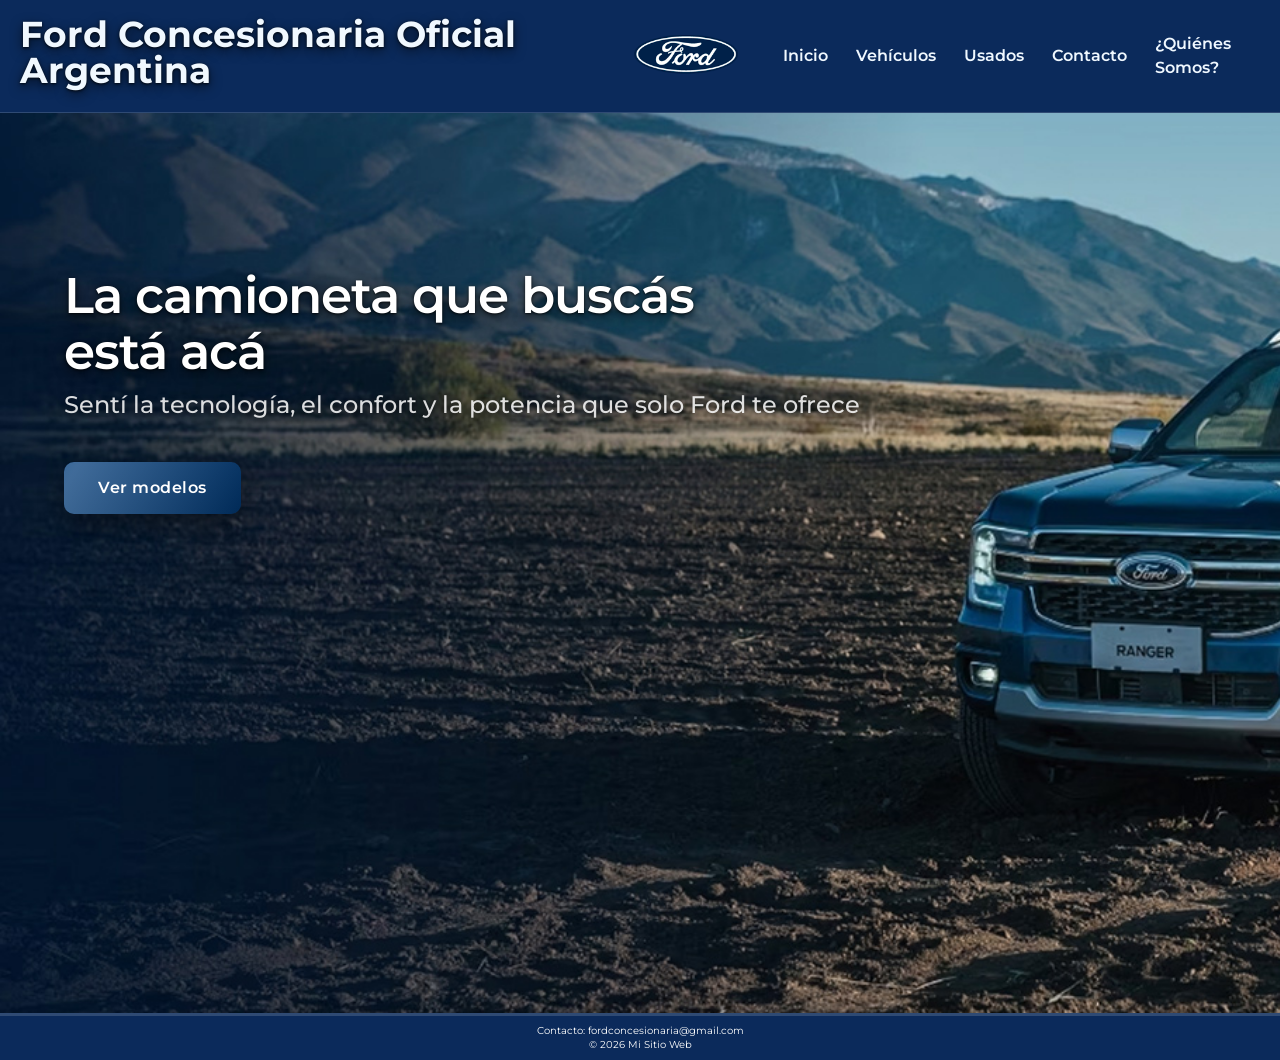
==== commit 9efc4ecf: "subida de proyecto final" ====
--- a/index.html
+++ b/index.html
@@ -1,65 +1,49 @@
 <!DOCTYPE html>
 <html lang="es">
-<head>
-    <meta charset="UTF-8">
-    <meta name="viewport" content="width=device-width, initial-scale=1.0">
-    <title>Ford Concesionaria - Inicio</title>
-
-    <link href="https://cdn.jsdelivr.net/npm/bootstrap@5.3.8/dist/css/bootstrap.min.css" rel="stylesheet" integrity="sha384-sRIl4kxILFvY47J16cr9ZwB07vP4J8+LH7qKQnuqkuIAvNWLzeN8tE5YBujZqJLB" crossorigin="anonymous">
-
-    <link rel="stylesheet" href="./style/styles.css">
-
-    <link href="https://fonts.googleapis.com/css2?family=Mont   serrat:wght@400;600;700;800&display=swap" rel="stylesheet">
-
-
-</head>
-
-<body>
-    <header>
-        <div class="logo"> 
-            <h1 class="nombre">Ford Concesionaria Oficial Argentina</h1>
-            <a href="index.html" class="logo-img">
-            <img class="img" src="./assets/logo-ford.webp" alt="logo de ford">
-            </a>
-        </div>
-
-
-
-        <div class="navegacion">
-            <input type="checkbox" id="menu-toggle">
-            <label for="menu-toggle" class="menu-btn">MENU</label>
-
-
-        <nav>
-            <ul>
-                <li><a href="index.html">Inicio</a></li>
-                <li><a href="paginas/vehiculos.html">Vehiculos</a></li>
-                <li><a href="paginas/usados.html">Usados</a></li>
-                <li><a href="paginas/contacto.html">Contacto</a></li>
-                <li><a href="paginas/quienes-somos.html">¿Quienes Somos?</a></li>
-            </ul>
-        </nav>
-        </div>
-    </header>
-
-    <main>
-        <section class="inicio">
-            <div class="contenido-inicio"> 
-                <h2>La camioneta que buscás está acá</h2>
-                <p>senti la tecnologia, el confort y la potencia que solo ford te ofrece</p>
-                <!-- <p>Una nueva forma de manejar empieza acá, pensada para acompañarte en cada desafío.</p> -->
-                <a class="btn-principal" href="paginas/vehiculos.html">Ver modelos</a>
-                
-                <!-- <img src="./assets/ranger-logo-principal.jpg" alt="imagen de una camioneta ford ranger" title="camioneta ford ranger"> -->
+    <head>
+        <meta charset="UTF-8">
+        <meta name="viewport" content="width=device-width, initial-scale=1.0">
+        <meta name="color-scheme" content="light">
+        <title>Ford Concesionaria - Inicio</title>
+        <meta name="description" content="Ford Concesionaria Oficial Argentina. Encontrá tu próximo Ford 0km o usado con la mejor atención personalizada y precios competitivos.">
+        <link href="https://cdn.jsdelivr.net/npm/bootstrap@5.3.8/dist/css/bootstrap.min.css" rel="stylesheet" integrity="sha384-sRIl4kxILFvY47J16cr9ZwB07vP4J8+LH7qKQnuqkuIAvNWLzeN8tE5YBujZqJLB" crossorigin="anonymous">
+        <link href="https://fonts.googleapis.com/css2?family=Montserrat:wght@400;600;700;800&display=swap" rel="stylesheet">
+        <link rel="stylesheet" href="./style/styles.css">
+    </head>
+    <body>
+        <header>
+            <div class="logo">
+                <h1 class="nombre">Ford Concesionaria Oficial Argentina</h1>
+                <a href="index.html" class="logo-img">
+                    <img class="img" src="./assets/logo-ford.webp" alt="Iogo de Ford">
+                </a>
             </div>
-        </section>
-    </main>
-
-    <footer>
-        <p>Contacto: fordconcesionaria@gmail.com<br>© 2025 Mi Sitio Web</p>
-    </footer>
-
-    <script src="https://cdn.jsdelivr.net/npm/bootstrap@5.3.8/dist/js/bootstrap.bundle.min.js" integrity="sha384-FKyoEForCGlyvwx9Hj09JcYn3nv7wiPVlz7YYwJrWVcXK/BmnVDxM+D2scQbITxI" crossorigin="anonymous"></script>
-    
-</body>
+            <div class="navegacion">
+                <input type="checkbox" id="menu-toggle">
+                <label for="menu-toggle" class="menu-btn">MENU</label>
+                <nav>
+                    <ul>
+                        <li><a href="index.html">Inicio</a></li>
+                        <li><a href="paginas/vehiculos.html">Vehículos</a></li>
+                        <li><a href="paginas/usados.html">Usados</a></li>
+                        <li><a href="paginas/contacto.html">Contacto</a></li>
+                        <li><a href="paginas/quienes-somos.html">¿Quiénes Somos?</a></li>
+                    </ul>
+                </nav>
+            </div>
+        </header>
+        <main>
+            <section class="inicio">
+                <div class="contenido-inicio">
+                    <h2>La camioneta que buscás está acá</h2>
+                    <p>Sentí la tecnología, el confort y la potencia que solo Ford te ofrece</p>
+                    <a class="btn-principal" href="paginas/vehiculos.html">Ver modelos</a>
+                </div>
+            </section>
+        </main>
+        <footer>
+            <p>Contacto: fordconcesionaria@gmail.com<br>© 2026 Mi Sitio Web</p>
+        </footer>
+        <script src="https://cdn.jsdelivr.net/npm/bootstrap@5.3.8/dist/js/bootstrap.bundle.min.js" integrity="sha384-FKyoEForCGlyvwx9Hj09JcYn3nv7wiPVlz7YYwJrWVcXK/BmnVDxM+D2scQbITxI" crossorigin="anonymous"></script>
+    </body>
 </html>
